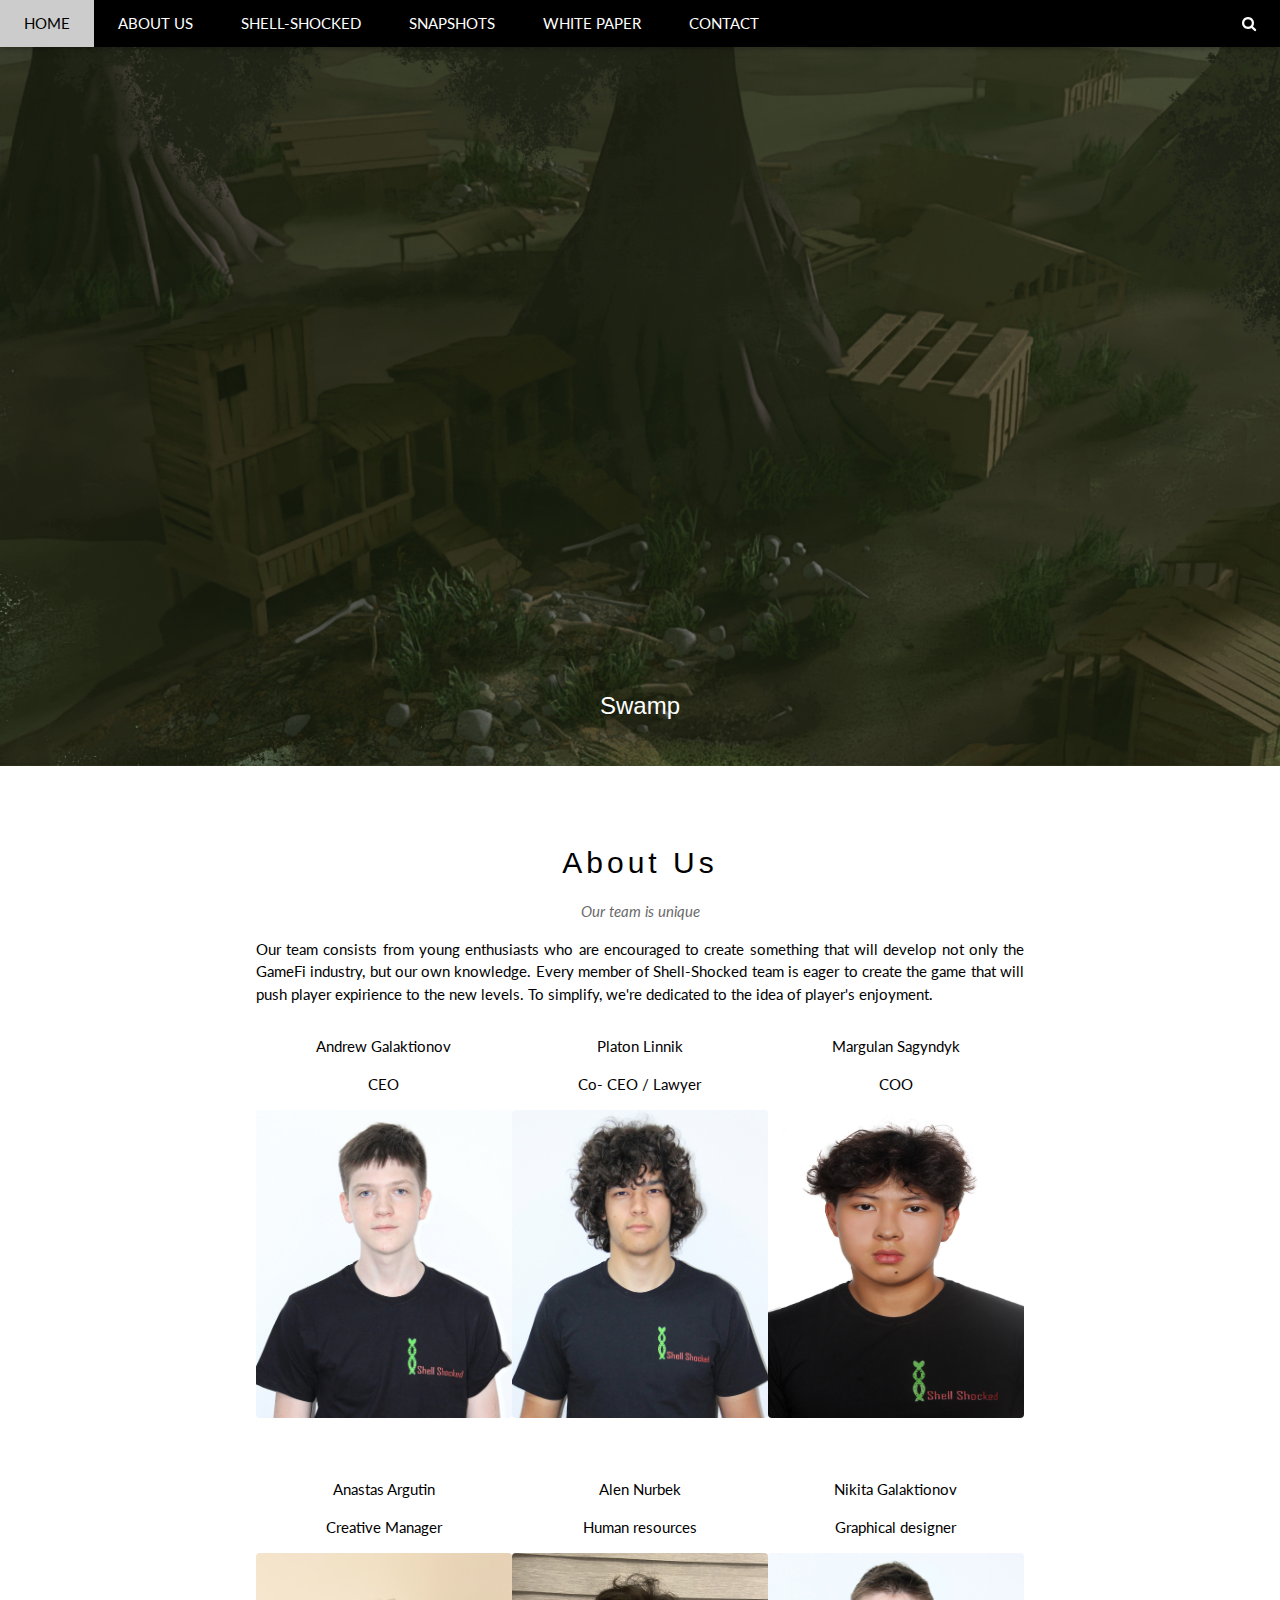
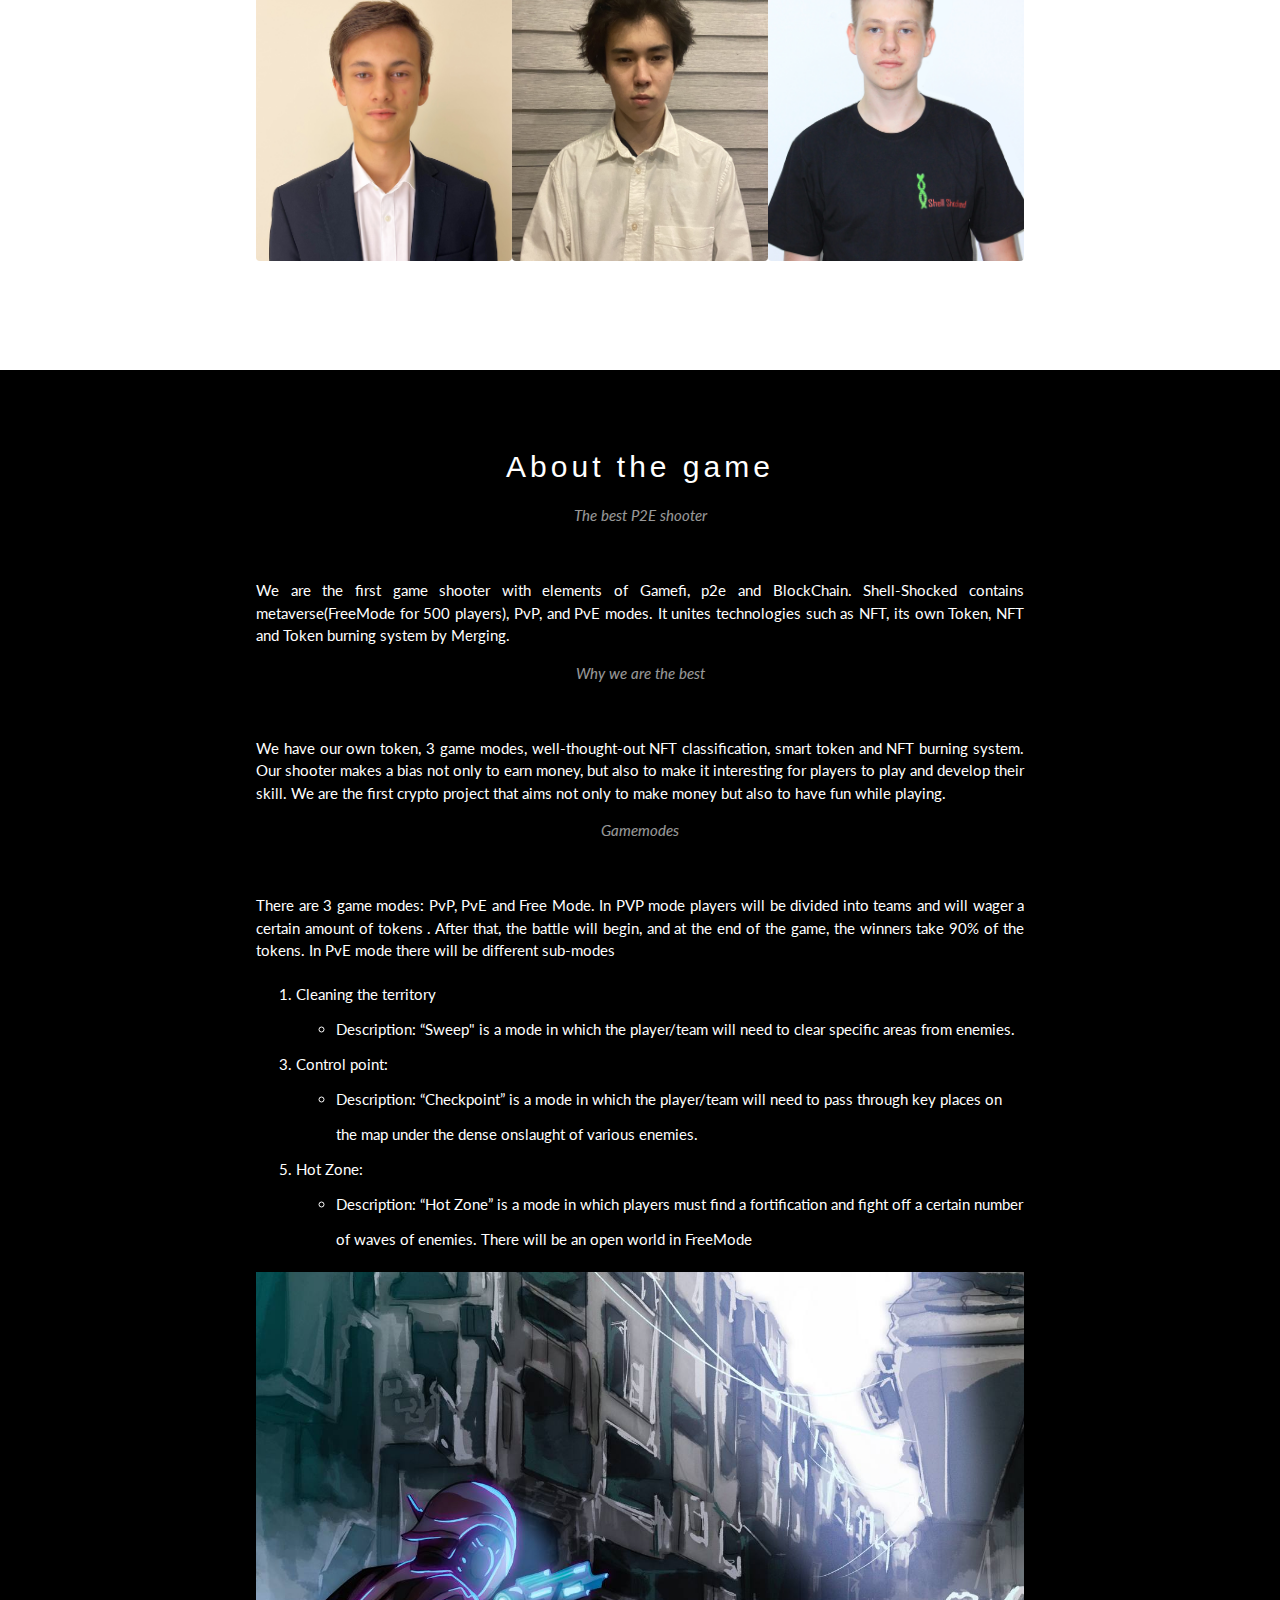
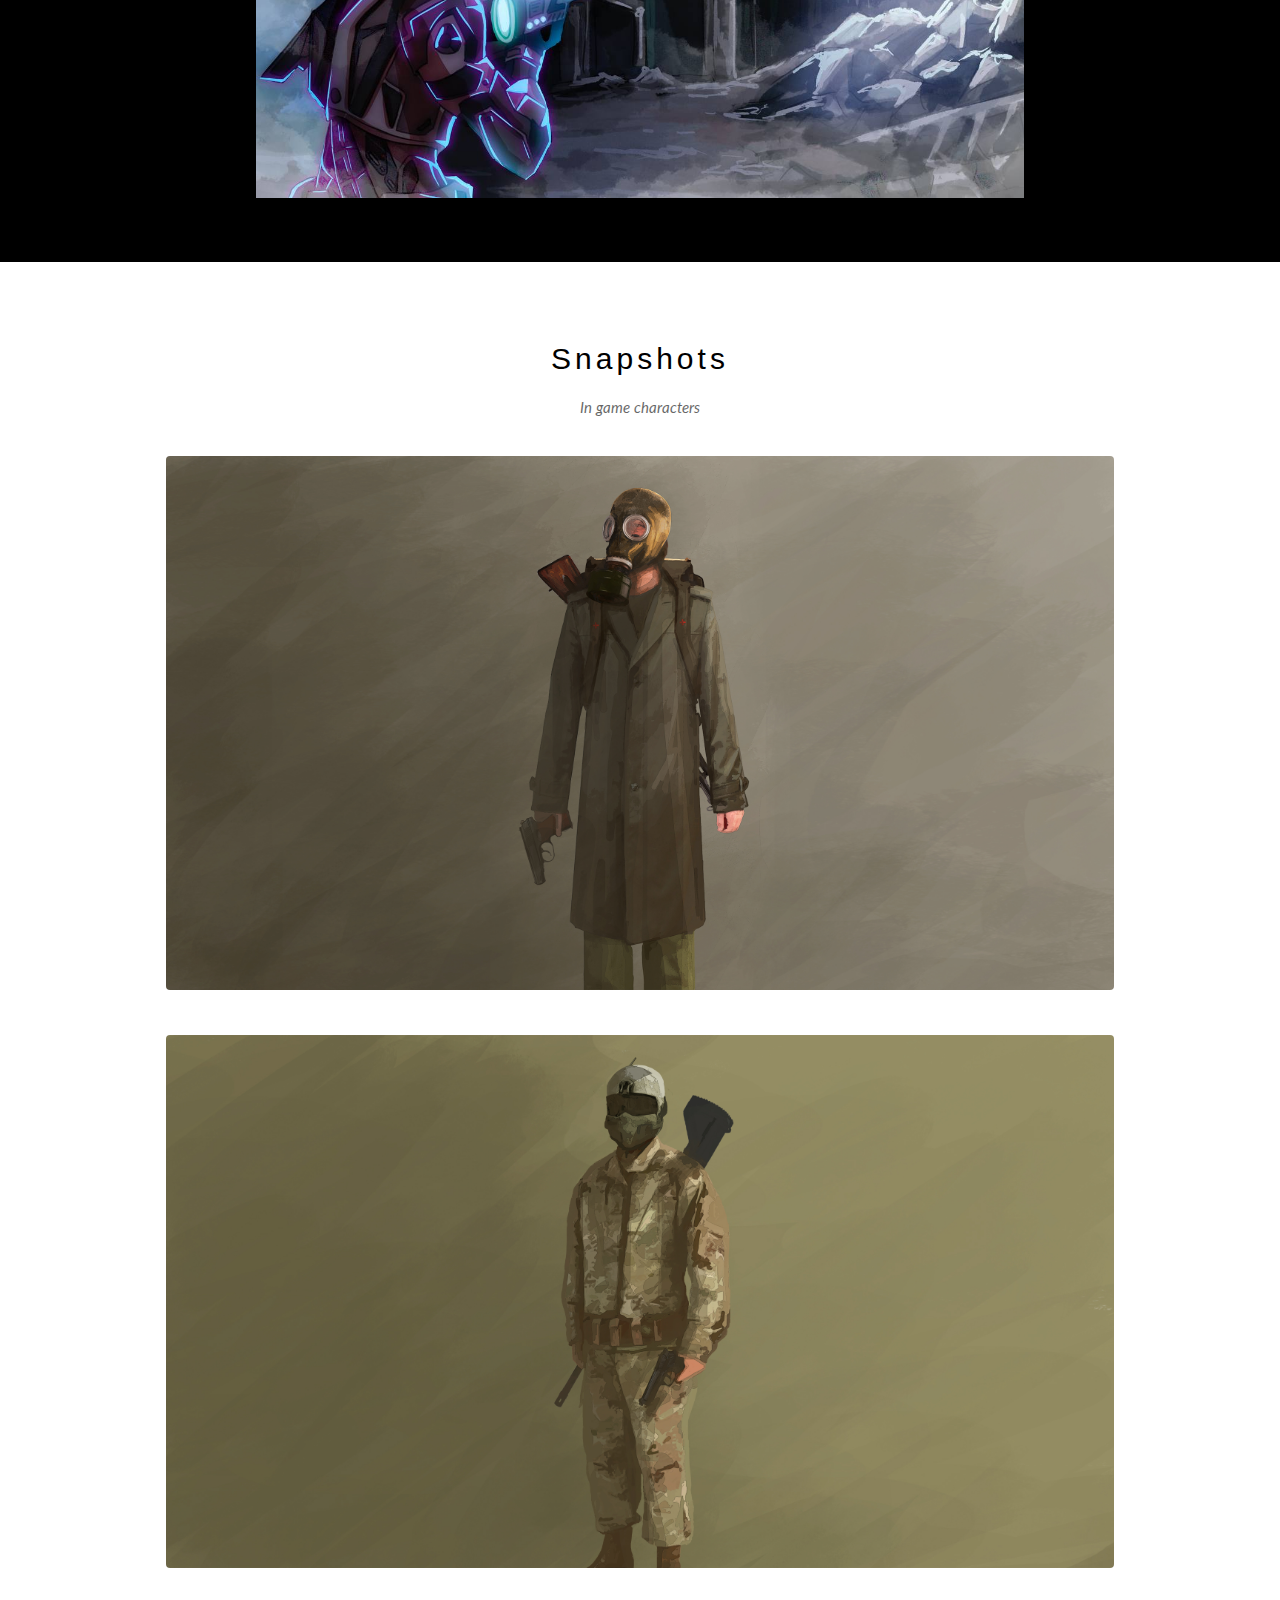
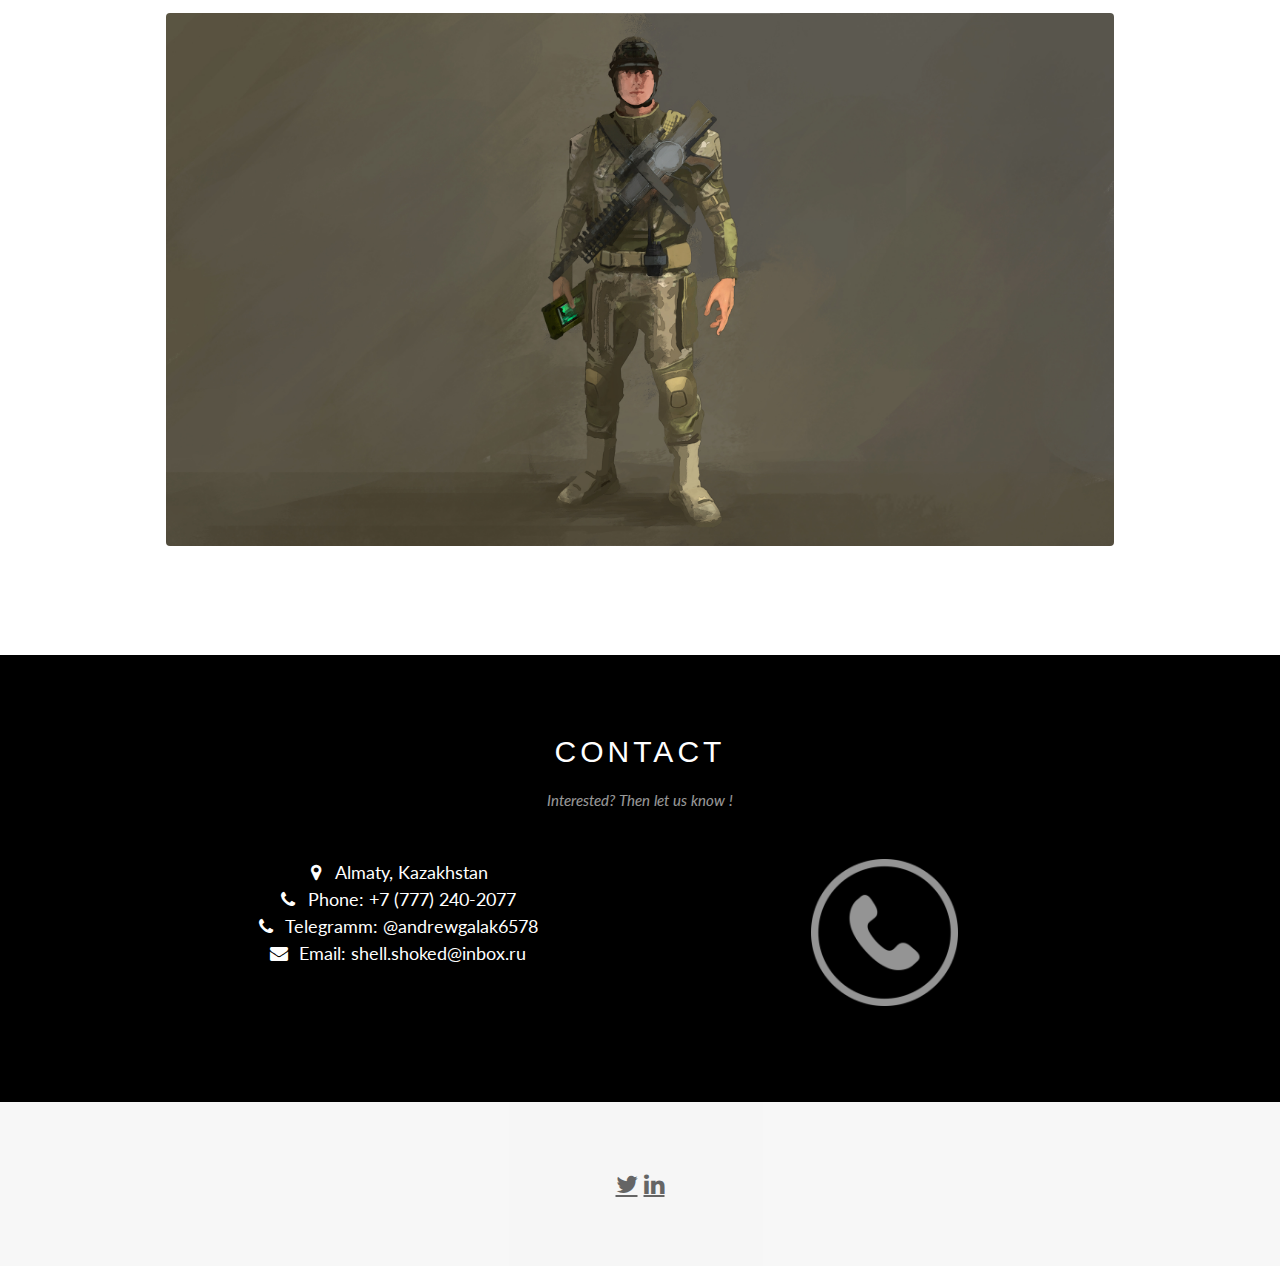
==== project/index.html @ 9558c0f3 "Rename text.html to index.html" ====
<!DOCTYPE html>
<html lang="en">
<head>
<title>W3.CSS Template</title>
<meta charset="UTF-8">
<meta name="viewport" content="width=device-width, initial-scale=1">
<link rel="stylesheet" type="text/css" href="diz.css">
<link rel="stylesheet" href="https://www.w3schools.com/w3css/4/w3.css">
<link rel="stylesheet" href="https://fonts.googleapis.com/css?family=Lato">
<link rel="stylesheet" href="https://cdnjs.cloudflare.com/ajax/libs/font-awesome/4.7.0/css/font-awesome.min.css">
<style>
body {font-family: "Lato", sans-serif}
.mySlides {display: none}
</style>
</head>
<body>

<!-- Navbar -->
<div class="w3-top">
  <div class="w3-bar w3-black w3-card">
    <a class="w3-bar-item w3-button w3-padding-large w3-hide-medium w3-hide-large w3-right" href="javascript:void(0)" onclick="myFunction()" title="Toggle Navigation Menu"><i class="fa fa-bars"></i></a>
    <!--<a href="#" class="w3-bar-item w3-button w3-padding-large"><img src="logo.png" alt="" class="img__logo"></a>-->
    <a href="#" class="w3-bar-item w3-button w3-padding-large">HOME</a>
    <a href="#band" class="w3-bar-item w3-button w3-padding-large w3-hide-small">ABOUT US</a>
    <a href="#tour" class="w3-bar-item w3-button w3-padding-large w3-hide-small">SHELL-SHOCKED</a>
    <a href="#snapshot" class="w3-bar-item w3-button w3-padding-large w3-hide-small">SNAPSHOTS</a>
    <a href="https://shell-shocked.gitbook.io/shell-shocked-whitepaper/" class="w3-bar-item w3-button w3-padding-large w3-hide-small">WHITE PAPER</a>
    <a href="#contact" class="w3-bar-item w3-button w3-padding-large w3-hide-small">CONTACT</a>
    <a href="javascript:void(0)" class="w3-padding-large w3-hover-red w3-hide-small w3-right"><i class="fa fa-search"></i></a>
  </div>
</div>

<!-- Navbar on small screens (remove the onclick attribute if you want the navbar to always show on top of the content when clicking on the links) -->
<div id="navDemo" class="w3-bar-block w3-black w3-hide w3-hide-large w3-hide-medium w3-top" style="margin-top:46px">
  <a href="#band" class="w3-bar-item w3-button w3-padding-large" onclick="myFunction()">ABOUT US</a>
  <a href="#tour" class="w3-bar-item w3-button w3-padding-large" onclick="myFunction()">SHELL-SHOCKED</a>
  <a href="#contact" class="w3-bar-item w3-button w3-padding-large" onclick="myFunction()">CONTACT</a>
  <a href="#snapshot" class="w3-bar-item w3-button w3-padding-large" onclick="myFunction()">SNAPSHOTS</a>
</div>

<!-- Page content -->
<div class="w3-content" style="max-width:2000px;margin-top:46px">

  <!-- Automatic Slideshow Images -->
  <div class="mySlides w3-display-container w3-center">
    <img src="concept_art1.jpg" style="width:100%">
    <div class="w3-display-bottommiddle w3-container w3-text-white w3-padding-32 w3-hide-small">
      <h3>Swamp</h3>
    </div>
  </div>
  <div class="mySlides w3-display-container w3-center">
    <img src="concept_art2.jpg" style="width:100%">
    <div class="w3-display-bottommiddle w3-container w3-text-white w3-padding-32 w3-hide-small">
      <h3>Blasted Lands</h3>  
    </div>
  </div>
  <div class="mySlides w3-display-container w3-center">
    <img src="concept_art3.jpg" style="width:100%">
    <div class="w3-display-bottommiddle w3-container w3-text-white w3-padding-32 w3-hide-small">
      <h3>Walled City</h3>
    </div>
  </div>

  <!-- The Band Section -->
  <div class="w3-container w3-content w3-center w3-padding-64" style="max-width:800px" id="band">
    <h2 class="w3-wide">About Us</h2>
    <p class="w3-opacity"><i>Our team is unique</i></p>
    <p class="w3-justify"></p>

    <p class="w3-justify">Our team consists from young enthusiasts who are encouraged to create something that will develop not only the GameFi industry, but our own knowledge. Every member of Shell-Shocked team is eager to create the game that will push player expirience to the new levels. To simplify, we're dedicated to the idea of player's enjoyment.</p>

    <div class="w3-row">
      <div class="w3-third">
        <p>Andrew Galaktionov</p>
        <p>CEO</p>
        <div class="image">
          <img src="andr.jpg" class="image__img w3-round" alt="shooter" style="height: 308px;">
          <div class="image__overlay">
            <div class="image__title"><a href="https://www.linkedin.com/in/andrew-galaktionov-14b42a238/" class="fa fa-linkedin w3-hover-opacity"></a></div>
          </div>
        </div>
      </div>
      <div class="w3-third">
        <p>Platon Linnik</p>
        <p>Co- CEO / Lawyer</p>
        <div class="image">
          <img src="plat.jpg" class="image__img w3-round" alt="shooter" style="height: 308px;">
          <div class="image__overlay">
            <div class="image__title"><a href="https://www.linkedin.com/in/platon-linnik-901b40255/" class="fa fa-linkedin w3-hover-opacity"></a></div>
          </div>
        </div>
      </div>
      <div class="w3-third">
        <p>Margulan Sagyndyk</p>
        <p>COO</p>
        <div class="image">
          <img src="marg.jpg" class="image__img w3-round" alt="shooter" style="height: 308px;">
          <div class="image__overlay">
            <div class="image__title"><a href="https://www.linkedin.com/in/сагындык-маргулан-74bb28255/" class="fa fa-linkedin w3-hover-opacity"></a></div>
          </div>
        </div>
      </div>
      <div class="w3-third">
        <p>Anastas Argutin</p>
        <p>Creative Manager</p>
        <div class="image">
          <img src="ana.jpg" class="image__img w3-round" alt="shooter" style="height: 308px;">
          <div class="image__overlay">
            <div class="image__title"><a href="https://www.linkedin.com/in/anastas-argutin-317387245/" class="fa fa-linkedin w3-hover-opacity"></a></div>
          </div>
        </div>
      </div>
      <div class="w3-third">
        <p>Alen Nurbek</p>
        <p>Human resources</p>
        <div class="image">
          <img src="alen.jpg" class="image__img w3-round" alt="shooter" style="height: 308px;">
          <div class="image__overlay">
            <div class="image__title"><a href="https://www.linkedin.com/in/alen-nurbek-719a97244/" class="fa fa-linkedin w3-hover-opacity"></a></div>
          </div>
        </div>
      </div>
      <div class="w3-third">
        <p>Nikita Galaktionov</p>
        <p>Graphical designer</p>
        <div class="image">
          <img src="nik.jpg" class="image__img w3-round" alt="shooter" style="height: 308px;">
          <div class="image__overlay">
            <div class="image__title"><a href="https://www.linkedin.com/in/никита-галактионов-9a5b35211/" class="fa fa-linkedin w3-hover-opacity"></a></div>
          </div>
        </div>
      </div>
      
  
    </div>
  </div>

  <!-- The Tour Section -->
  <div class="w3-black" id="tour">
    <div class="w3-container w3-content w3-padding-64" style="max-width:800px">
      <h2 class="w3-wide w3-center">About the game</h2>
      <p class="w3-opacity w3-center"><i>The best P2E shooter</i></p><br>
      <p class="w3-justify">We are the first game shooter with elements of Gamefi, p2e and BlockChain. Shell-Shocked contains metaverse(FreeMode for 500 players), PvP, and PvE modes. It unites technologies such as NFT, its own Token, NFT and Token burning system by Merging.  </p>

      <p class="w3-opacity w3-center"><i>Why we are the best</i></p><br>

      <p class="w3-justify">We have our own token, 3 game modes, well-thought-out NFT classification, smart token and NFT burning system. Our shooter makes a bias not only to earn money, but also to make it interesting for players to play and develop their skill. We are the first crypto project that aims not only to make money but also to have fun while playing.</p>

      <p class="w3-opacity w3-center"><i>Gamemodes</i></p><br>

      <p class="w3-justify">There are 3 game modes: PvP, PvE and Free Mode. In PVP mode  players will be divided into teams and will wager a certain amount of tokens . After that, the battle will begin, and at the end of the game, the winners take 90% of the tokens. In PvE mode there will be different sub-modes</p>

      <ol>
        <li class="w3-justify">Cleaning the territory</li>
        <li>
          <ul>
            <li>
              Description: “Sweep" is a mode in which the player/team will need to clear specific areas from enemies.
            </li>
          </ul>
        </li>
        <li class="w3-justify">Control point:</li>
        <li>
          <ul>
            <li>
              Description: “Checkpoint” is a mode in which the player/team will need to pass through key places on the map under the dense onslaught of various enemies.
            </li>
          </ul>
        </li>
        <li class="w3-justify">Hot Zone:</li>
        <li>
          <ul>
            <li>
              Description: “Hot Zone” is a mode in which players must find a fortification and fight off a certain number of waves of enemies.
              There will be an open world in FreeMode 
            </li>
          </ul>
        </li>
      </ol>

      <div class="w3-display-container w3-center">
        <img src="concept4.jpg" style="width:100%">
        <div class="w3-display-bottommiddle w3-container w3-text-white w3-padding-32 w3-hide-small">
        </div>
      </div>


    </div>
  </div>

  <!-- The Snapshot Section -->
  <div class="w3-container w3-content w3-center w3-padding-64" style="width:100%" id="snapshot">
    <h2 class="w3-wide">Snapshots</h2>
    <p class="w3-opacity w3-center"><i>In game characters</i></p><br>


    <div class="image w3-content w3-center">
      <img src="A.jpg" class="image__img w3-round" alt="medic">
      <div class="image__overlay">
        <div class="image__title">The Medic</div>
        <p class="image__description">
          The Medic will be able to revive and heal allies in PVE and FreeMode. Will also be present in PVP, but without the ability to revive.
        </p>
      </div>
    </div>

    <div class="image w3-content w3-center">
      <img src="B.jpg" class="image__img w3-round" alt="shooter">
      <div class="image__overlay">
        <div class="image__title">The Soldier</div>
        <p class="image__description">
          The soldier is one of the class of fighters and will represent the main strike force of the team. The soldier has increased health compared to the medic and artilleryman, also has a buff in the form of a frag grenade
        </p>
      </div>
    </div>


    <div class="image w3-content w3-center">
      <img src="C.jpg" class="image__img w3-round" alt="shooter">
      <div class="image__overlay">
        <div class="image__title">The Artilleryman</div>
        <p class="image__description">
          The Artilleryman is another of the fighter classes. Has the unique ability to call in an Air Strike to support the team's offens. This ability is only available in PVE mode. In terms of characteristics, he is slightly inferior to the soldier class, but surpasses the medic class.
        </p>
      </div>
    </div>

  </div>

  <!-- The Contact Section -->
  <div class="w3-black w3-container w3-padding-64" style="max-width:2000px" id="contact">
    <h2 class="w3-wide w3-center">CONTACT</h2>
    <p class="w3-opacity w3-center"><i>Interested? Then let us know !</i></p>
    <div class="w3-content w3-center w3-row w3-padding-32">
      <div class="w3-col m6 w3-large w3-margin-bottom">
        <i class="fa fa-map-marker" style="width:30px"></i> Almaty, Kazakhstan<br>
        <i class="fa fa-phone" style="width:30px"></i> Phone: +7 (777) 240-2077<br>
        <i class="fa fa-phone" style="width:30px"></i> Telegramm: @andrewgalak6578 <br>
        <i class="fa fa-envelope" style="width:30px"> </i> Email: shell.shoked@inbox.ru<br>
      </div>
      <img src="contacts.png" alt="" class="contact">
    </div>
  </div>
  
<!-- End Page Content -->
</div>



<!-- Footer -->
<footer class="w3-container w3-padding-64 w3-center w3-opacity w3-light-grey w3-xlarge">

  <a href="https://twitter.com/sh_shocked" class="fa fa-twitter w3-hover-opacity"></a>
  <a href="https://www.linkedin.com/company/shell-shocked/?viewAsMember=true" class="fa fa-linkedin w3-hover-opacity"></a>


</footer>

<script src="rab.js"></script>



</body>
</html>
---- project/diz.css ----
.cp4 {
    margin-left: -240px;
    margin-top: 10px;
}

li:nth-child(2n + 2) {
    list-style: none;
}

ol {
    line-height: 35px;
}

.image {
    position: relative;
    margin-bottom: 45px;
}

.image__img {
    display: block;
    width: 100%;

}

.image__overlay {
    position: absolute;
    top: 0;
    left: 0;
    width: 100%;
    height: 100%;
    background: rgba(0, 0, 0, 0.6);
    color: white;
    display: flex;
    flex-direction: column;
    align-items: center;
    justify-content: center;
    opacity: 0;
    transition: opacity 0.25s;
    border-radius: 6px;
}



.image__overlay > * {
    transform: translateY(20px);
    transition: transform 0.25s;
}

.image__overlay:hover {
    opacity: 1;
}

.image__overlay:hover > * {
    transform: translateY(0px);
}



.image__title {
    font-weight: bold;
    font-size: 2em;
    margin-top: -10px;
}

.image__description {
    margin-top: 2px;
}


.slide--2 {
    inherits: ".mySlides";
}


.contact{
    height: 15%;
    width: 15%;
}


.img__logo {
    height: 5%;
    width: 5%;
}
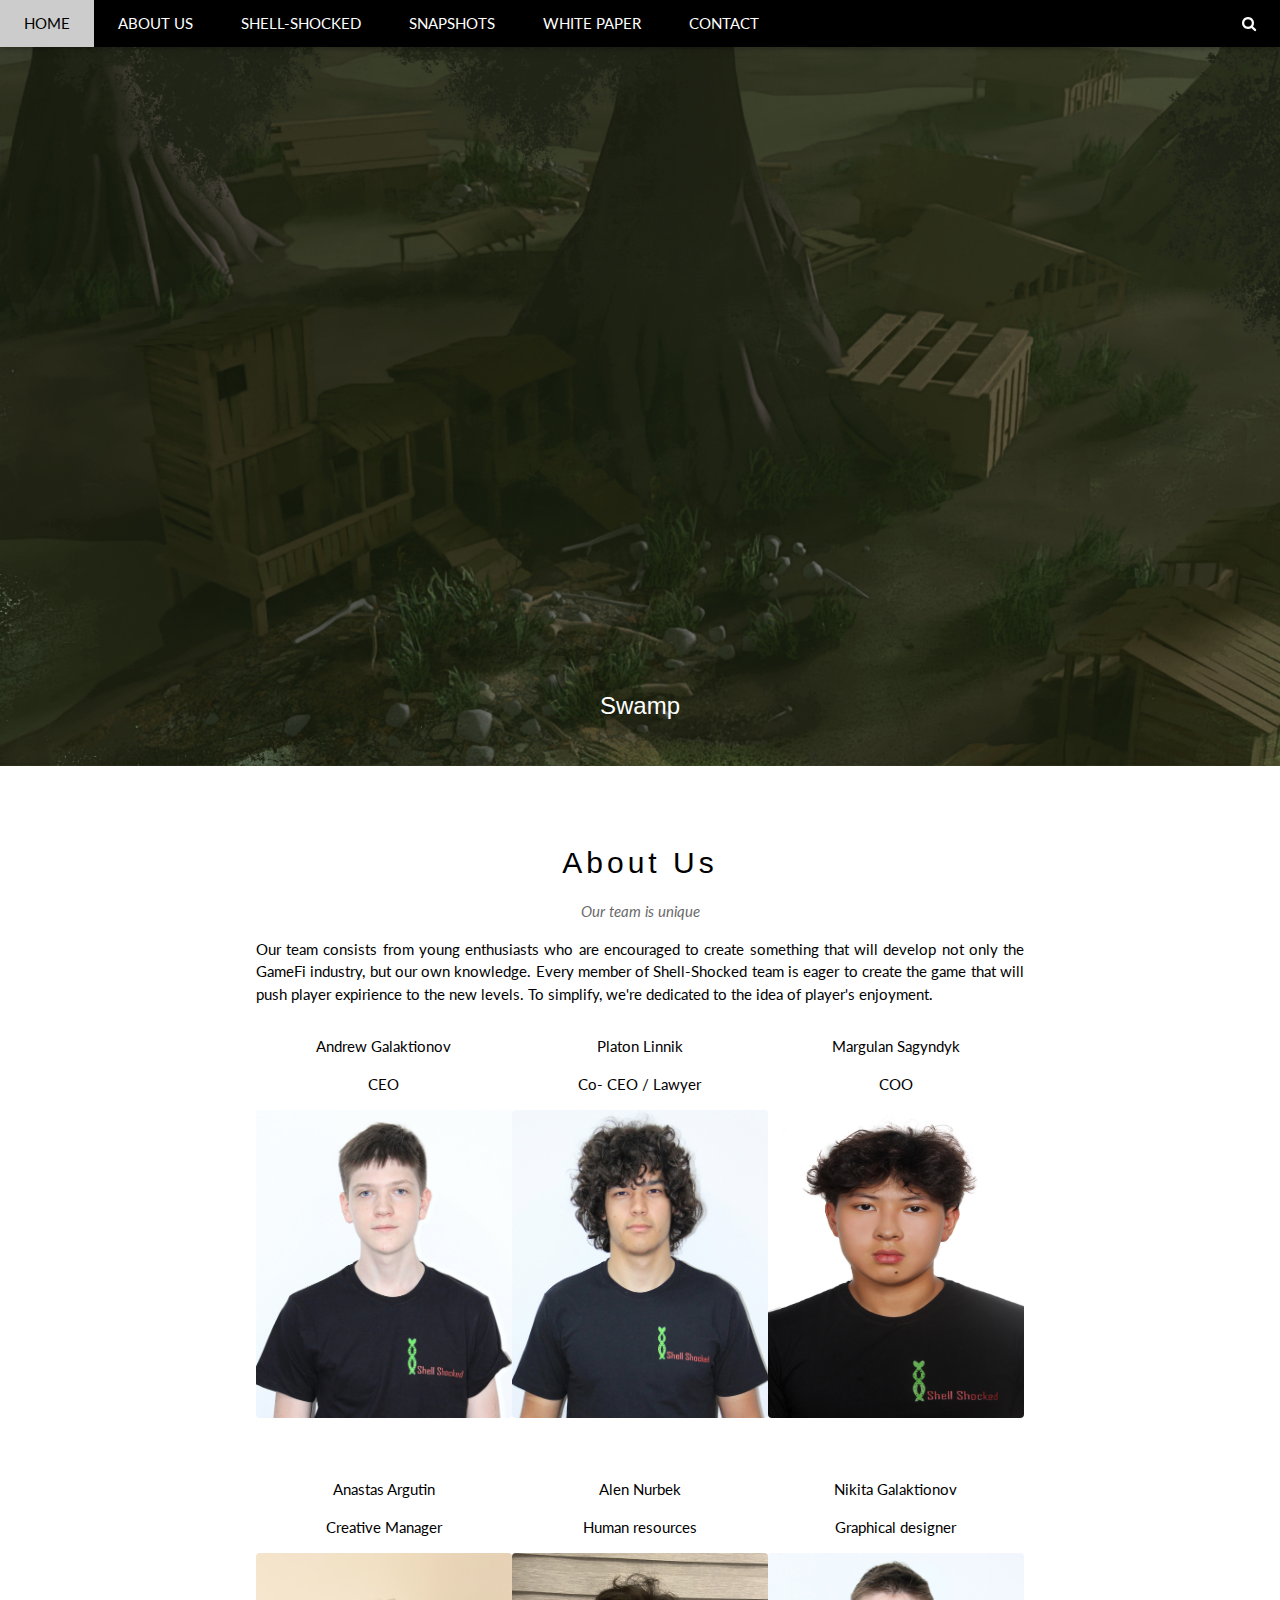
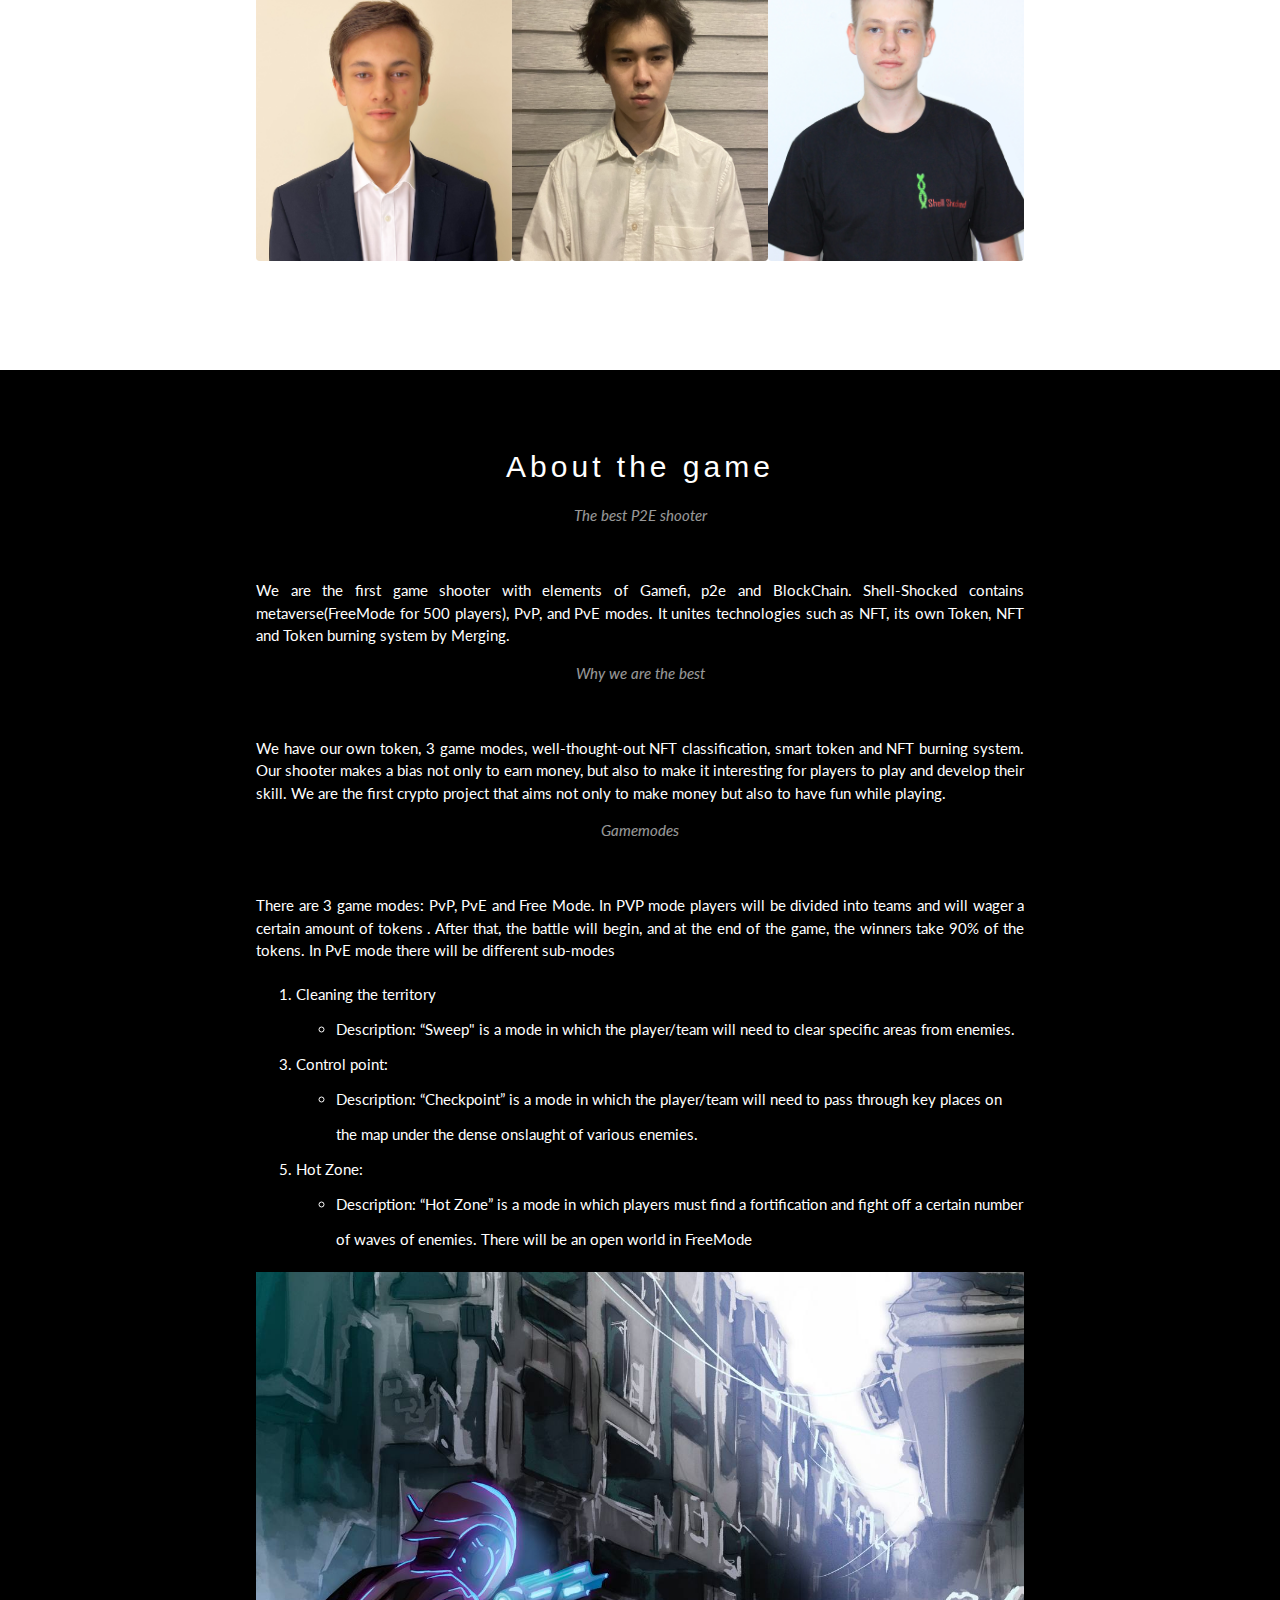
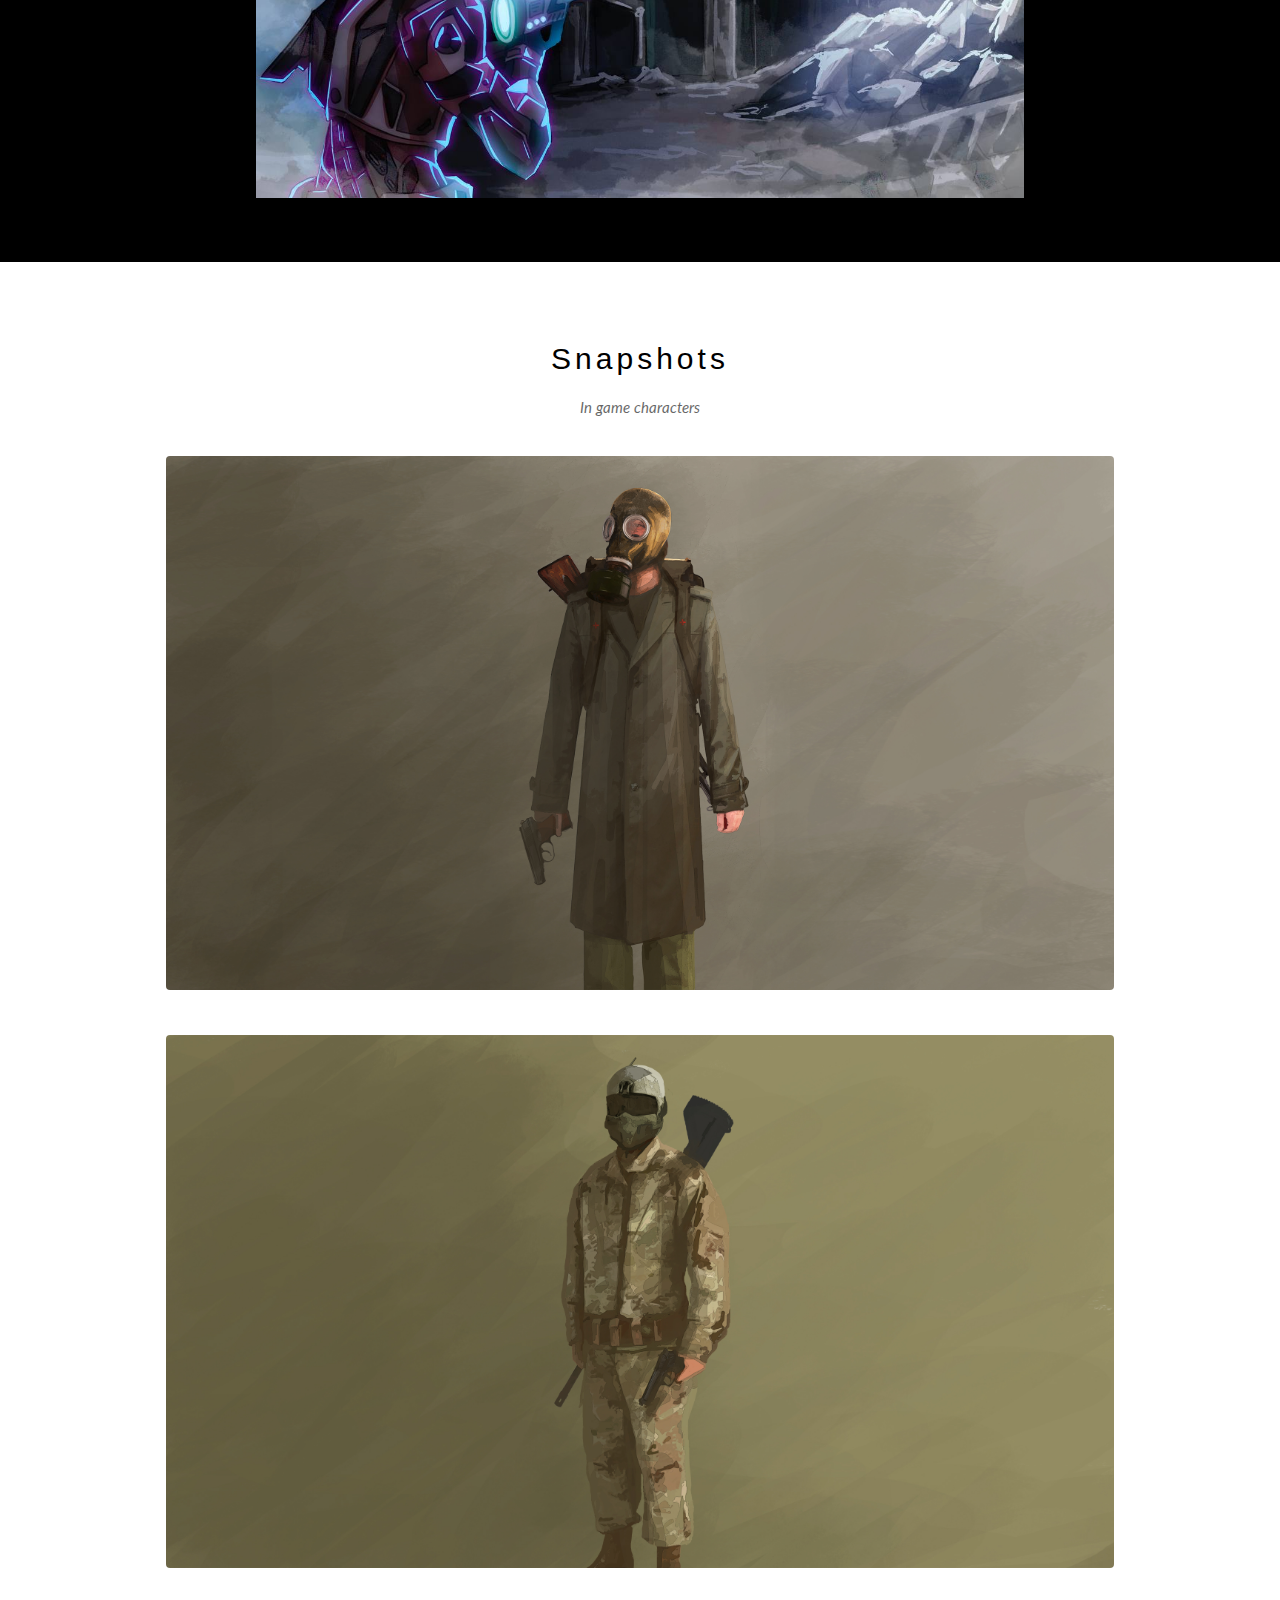
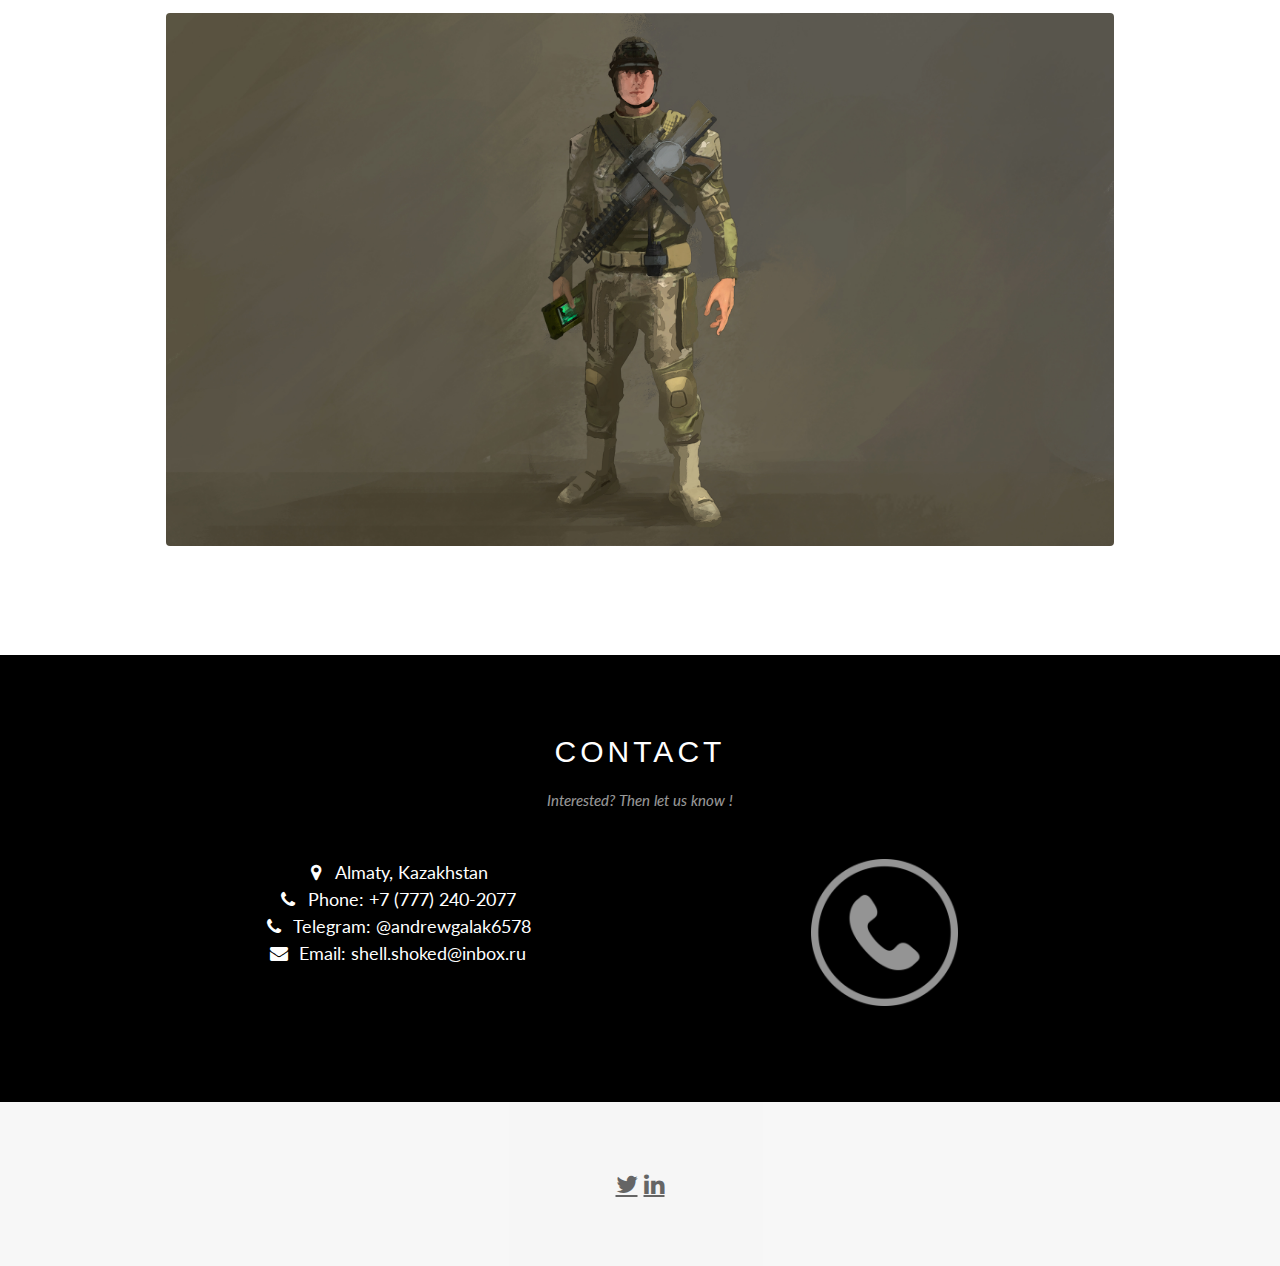
==== commit 60f9b33f: "Название телеги" ====
--- a/project/index.html
+++ b/project/index.html
@@ -235,7 +235,7 @@
       <div class="w3-col m6 w3-large w3-margin-bottom">
         <i class="fa fa-map-marker" style="width:30px"></i> Almaty, Kazakhstan<br>
         <i class="fa fa-phone" style="width:30px"></i> Phone: +7 (777) 240-2077<br>
-        <i class="fa fa-phone" style="width:30px"></i> Telegramm: @andrewgalak6578 <br>
+        <i class="fa fa-phone" style="width:30px"></i> Telegram: @andrewgalak6578 <br>
         <i class="fa fa-envelope" style="width:30px"> </i> Email: shell.shoked@inbox.ru<br>
       </div>
       <img src="contacts.png" alt="" class="contact">
